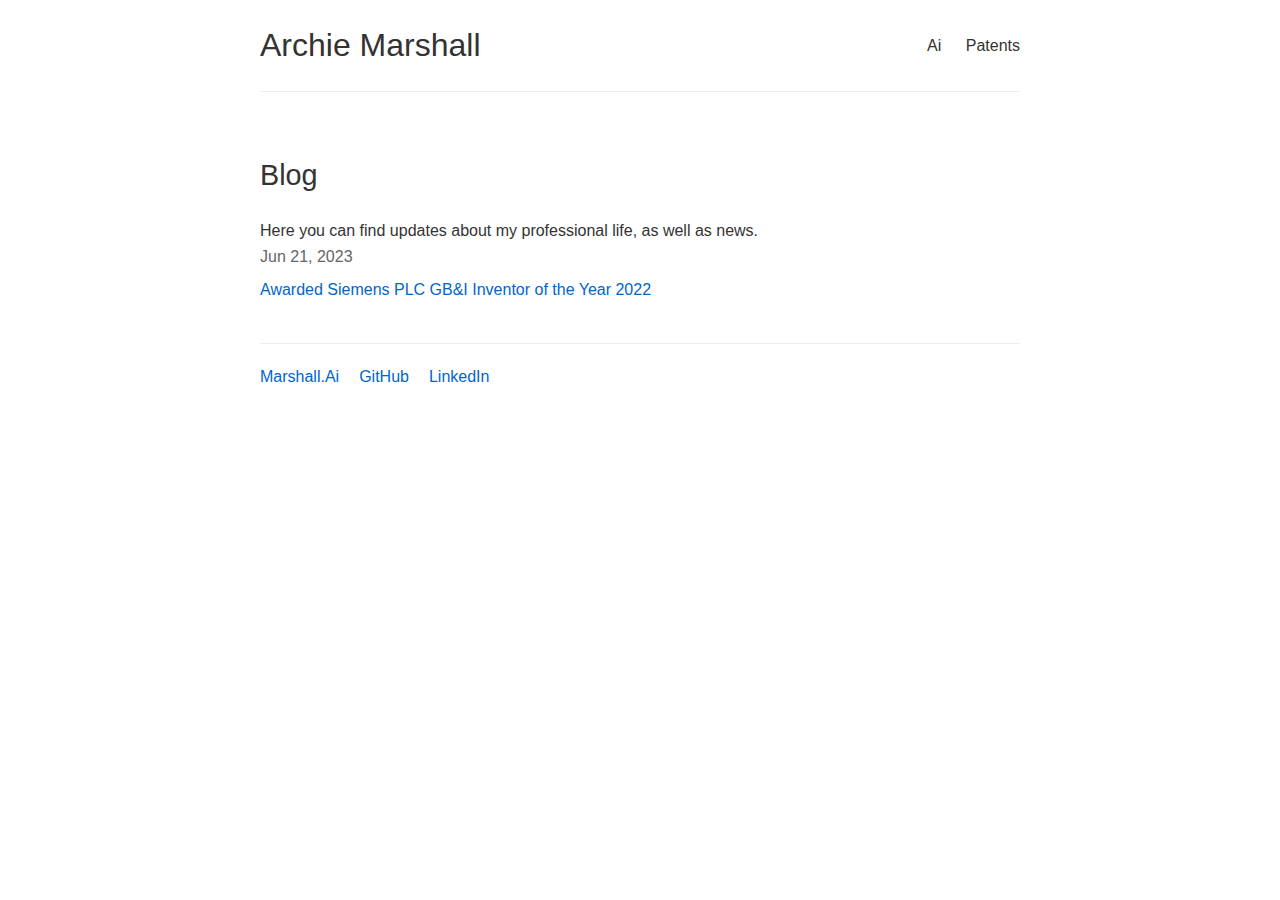
==== blog.html @ 5c090c80 "initial draft of light bio site" ====
<!DOCTYPE html>
<html lang="en">

<head>
    <meta charset="UTF-8">
    <meta name="viewport" content="width=device-width, initial-scale=1.0">
    <title>Blog - Archie Marshall</title>
    <link rel="stylesheet" href="css/style.css">
</head>

<body>
    <header>
        <h1><a href="index.html" style="color: inherit; text-decoration: none;">Archie Marshall</a></h1>
        <nav>
            <!-- <a href="blog.html">Blog</a> -->
            <a href="https://zippy-mermaid-ccc255.netlify.app/">Ai</a>
            <a href="patents.html">Patents</a>
        </nav>
    </header>

    <main>
        <section id="blog">
            <h2>Blog</h2>
            <p>Here you can find updates about my professional life, as well as news.
            </p>

            <div class="blog-post">
                <div class="date">Jun 21, 2023</div>
                <a href="#">Awarded Siemens PLC GB&I Inventor of the Year 2022</a>
            </div>
        </section>

        <footer class="contact">
            <a href="https://zippy-mermaid-ccc255.netlify.app/">Marshall.Ai</a>
            <a href="https://github.com/atwmarshall">GitHub</a>
            <a href="https://www.linkedin.com/in/atwmarshall/">LinkedIn</a>
        </footer>
    </main>
</body>

</html>
---- css/style.css ----
/* css/style.css */
* {
    margin: 0;
    padding: 0;
    box-sizing: border-box;
    font-family: -apple-system, BlinkMacSystemFont, "Segoe UI", Roboto, Helvetica, Arial, sans-serif;
}

body {
    max-width: 800px;
    margin: 0 auto;
    padding: 20px;
    color: #333;
    line-height: 1.6;
}

header {
    display: flex;
    justify-content: space-between;
    align-items: center;
    margin-bottom: 60px;
    padding-bottom: 20px;
    border-bottom: 1px solid #eee;
}

nav a {
    margin-left: 20px;
    text-decoration: none;
    color: #333;
}

nav a:hover {
    color: #0066cc;
}

h1 {
    font-size: 2em;
    font-weight: normal;
}

h2 {
    font-size: 1.8em;
    margin: 40px 0 20px;
    font-weight: normal;
}

.profile {
    display: flex;
    gap: 30px;
    margin-bottom: 40px;
}

.profile img {
    width: 200px;
    height: 200px;
    object-fit: cover;
    border-radius: 4px;
}

.profile-content {
    flex: 1;
}

.blog-post {
    margin-bottom: 30px;
}

.date {
    color: #666;
    margin-bottom: 8px;
}

.patent {
    margin-bottom: 20px;
    padding-left: 20px;
}

a {
    color: #0066cc;
    text-decoration: none;
}

a:hover {
    text-decoration: underline;
}

.contact {
    margin-top: 40px;
    padding-top: 20px;
    border-top: 1px solid #eee;
    display: flex;
    gap: 20px;
}
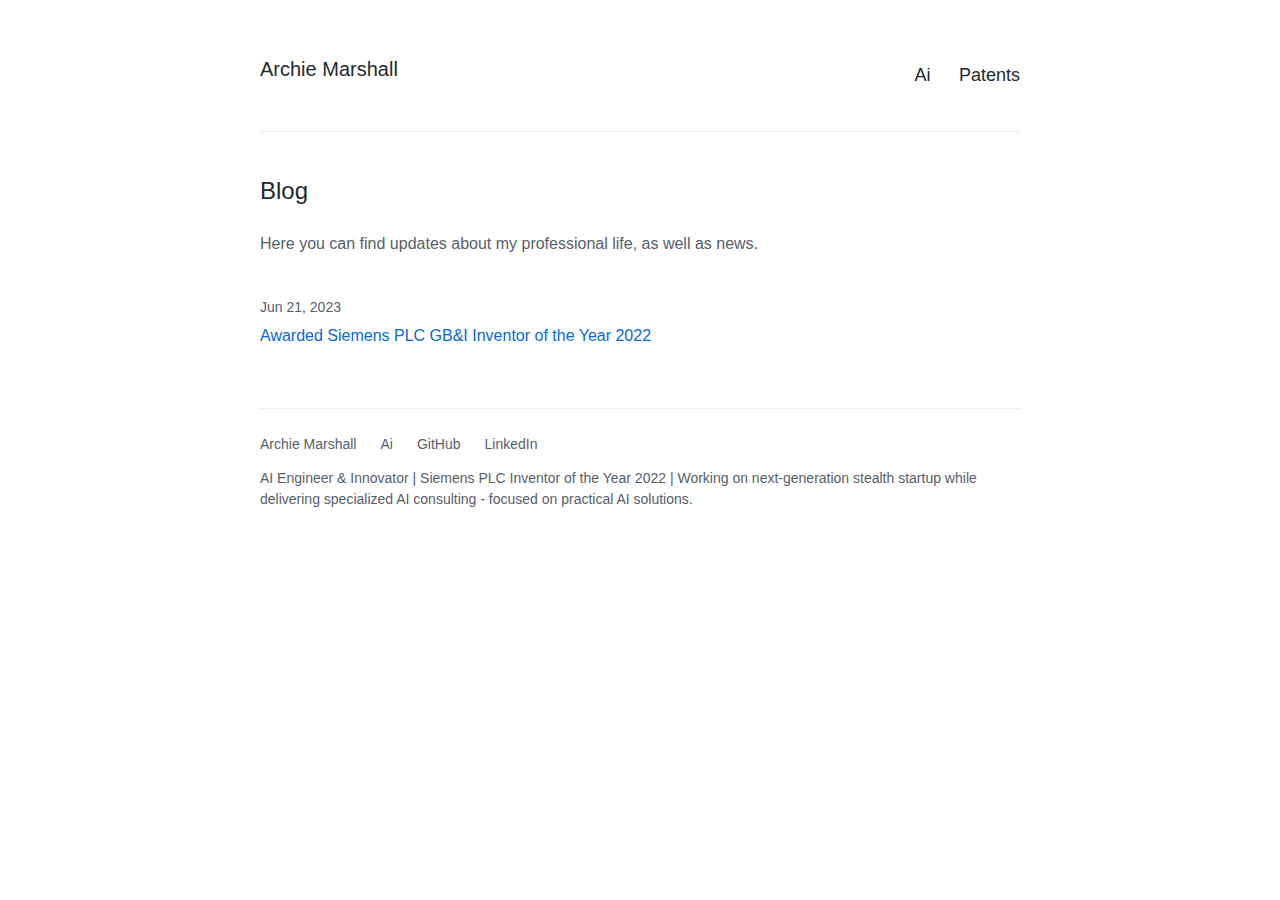
==== commit 6be81a6a: "updated with content - ready to go but plain" ====
--- a/blog.html
+++ b/blog.html
@@ -10,7 +10,7 @@
 
 <body>
     <header>
-        <h1><a href="index.html" style="color: inherit; text-decoration: none;">Archie Marshall</a></h1>
+        <h1><a href="index.html" class="site-title" style="color: inherit; text-decoration: none;">Archie Marshall</a></h1>
         <nav>
             <!-- <a href="blog.html">Blog</a> -->
             <a href="https://zippy-mermaid-ccc255.netlify.app/">Ai</a>
@@ -19,9 +19,9 @@
     </header>
 
     <main>
-        <section id="blog">
+        <section class="blog-section">
             <h2>Blog</h2>
-            <p>Here you can find updates about my professional life, as well as news.
+            <p class="blog-intro">Here you can find updates about my professional life, as well as news.
             </p>
 
             <div class="blog-post">
@@ -30,10 +30,15 @@
             </div>
         </section>
 
-        <footer class="contact">
-            <a href="https://zippy-mermaid-ccc255.netlify.app/">Marshall.Ai</a>
-            <a href="https://github.com/atwmarshall">GitHub</a>
-            <a href="https://www.linkedin.com/in/atwmarshall/">LinkedIn</a>
+        <footer class="footer">
+            <div class="footer-content">
+                <span>Archie Marshall</span>
+                <a href="https://zippy-mermaid-ccc255.netlify.app/">Ai</a>
+                <a href="https://github.com/atwmarshall">GitHub</a>
+                <a href="https://www.linkedin.com/in/atwmarshall/">LinkedIn</a>
+            </div>
+            <p class="footer-description">AI Engineer & Innovator | Siemens PLC Inventor of the Year 2022 | Working on
+                next-generation stealth startup while delivering specialized AI consulting - focused on practical AI solutions.</p>
         </footer>
     </main>
 </body>
--- a/css/style.css
+++ b/css/style.css
@@ -3,80 +3,128 @@
     margin: 0;
     padding: 0;
     box-sizing: border-box;
-    font-family: -apple-system, BlinkMacSystemFont, "Segoe UI", Roboto, Helvetica, Arial, sans-serif;
+    font-family: -apple-system, BlinkMacSystemFont, "Segoe UI", Roboto, Arial, sans-serif;
 }
 
 body {
     max-width: 800px;
     margin: 0 auto;
     padding: 20px;
-    color: #333;
+    color: #24292f;
     line-height: 1.6;
+    font-size: 16px;
 }
 
 header {
     display: flex;
     justify-content: space-between;
     align-items: center;
-    margin-bottom: 60px;
-    padding-bottom: 20px;
-    border-bottom: 1px solid #eee;
+    margin-bottom: 40px;
+    padding: 20px 0;
+    border-bottom: 1px solid #eaecef;
+}
+
+.site-title {
+    font-size: 20px;
+    font-weight: 400;
+    color: #24292f;
+    text-decoration: none;
 }
 
 nav a {
-    margin-left: 20px;
+    margin-left: 24px;
     text-decoration: none;
-    color: #333;
+    color: #24292f;
+    font-size: 18px;
 }
 
 nav a:hover {
-    color: #0066cc;
+    color: #0969da;
 }
 
-h1 {
-    font-size: 2em;
-    font-weight: normal;
+.profile-section {
+    display: flex;
+    flex-direction: column;
+    align-items: center;
+    margin-bottom: 40px;
+    text-align: left;
 }
 
-h2 {
-    font-size: 1.8em;
-    margin: 40px 0 20px;
-    font-weight: normal;
-}
-
-.profile {
-    display: flex;
-    gap: 30px;
+.profile-image {
+    width: 300px;
+    height: 300px;
+    object-fit: cover;
     margin-bottom: 40px;
-}
-
-.profile img {
-    width: 200px;
-    height: 200px;
-    object-fit: cover;
     border-radius: 4px;
 }
 
 .profile-content {
-    flex: 1;
+    width: 100%;
+}
+
+/* Blog styles */
+.blog-section {
+    margin-top: 20px;
+}
+
+.blog-intro {
+    margin-bottom: 40px;
+    color: #57606a;
 }
 
 .blog-post {
-    margin-bottom: 30px;
+    margin-bottom: 32px;
 }
 
 .date {
-    color: #666;
+    color: #57606a;
+    font-size: 14px;
+    margin-bottom: 4px;
+}
+
+/* Patents/Research styles */
+.patents-section {
+    margin-top: 20px;
+}
+
+.patent-item {
+    margin-bottom: 24px;
+    padding: 16px 0;
+    border-bottom: 1px solid #eaecef;
+}
+
+.patent-title {
+
+    font-size: 20px;
+    font-weight: 300;
     margin-bottom: 8px;
 }
 
-.patent {
+.patent-meta {
+    color: #57606a;
+    font-size: 14px;
+    margin-bottom: 8px;
+}
+
+/* Common elements */
+h1,
+h2 {
+    font-weight: 200;
     margin-bottom: 20px;
-    padding-left: 20px;
+}
+
+h2 {
+    font-size: 24px;
+    margin-top: 40px;
+}
+
+p {
+    margin-bottom: 16px;
+    color: #24292f;
 }
 
 a {
-    color: #0066cc;
+    color: #0969da;
     text-decoration: none;
 }
 
@@ -84,10 +132,33 @@
     text-decoration: underline;
 }
 
-.contact {
-    margin-top: 40px;
-    padding-top: 20px;
-    border-top: 1px solid #eee;
+/* Footer styles */
+.footer {
+    margin-top: 60px;
+    padding-top: 24px;
+    border-top: 1px solid #eaecef;
+}
+
+.footer-content {
     display: flex;
-    gap: 20px;
-}+    gap: 24px;
+    color: #57606a;
+    font-size: 14px;
+}
+
+.footer-content a {
+    color: #57606a;
+    text-decoration: none;
+}
+
+.footer-content a:hover {
+    color: #0969da;
+    text-decoration: underline;
+}
+
+.footer-description {
+    color: #57606a;
+    font-size: 14px;
+    margin-top: 12px;
+    line-height: 1.5;
+}
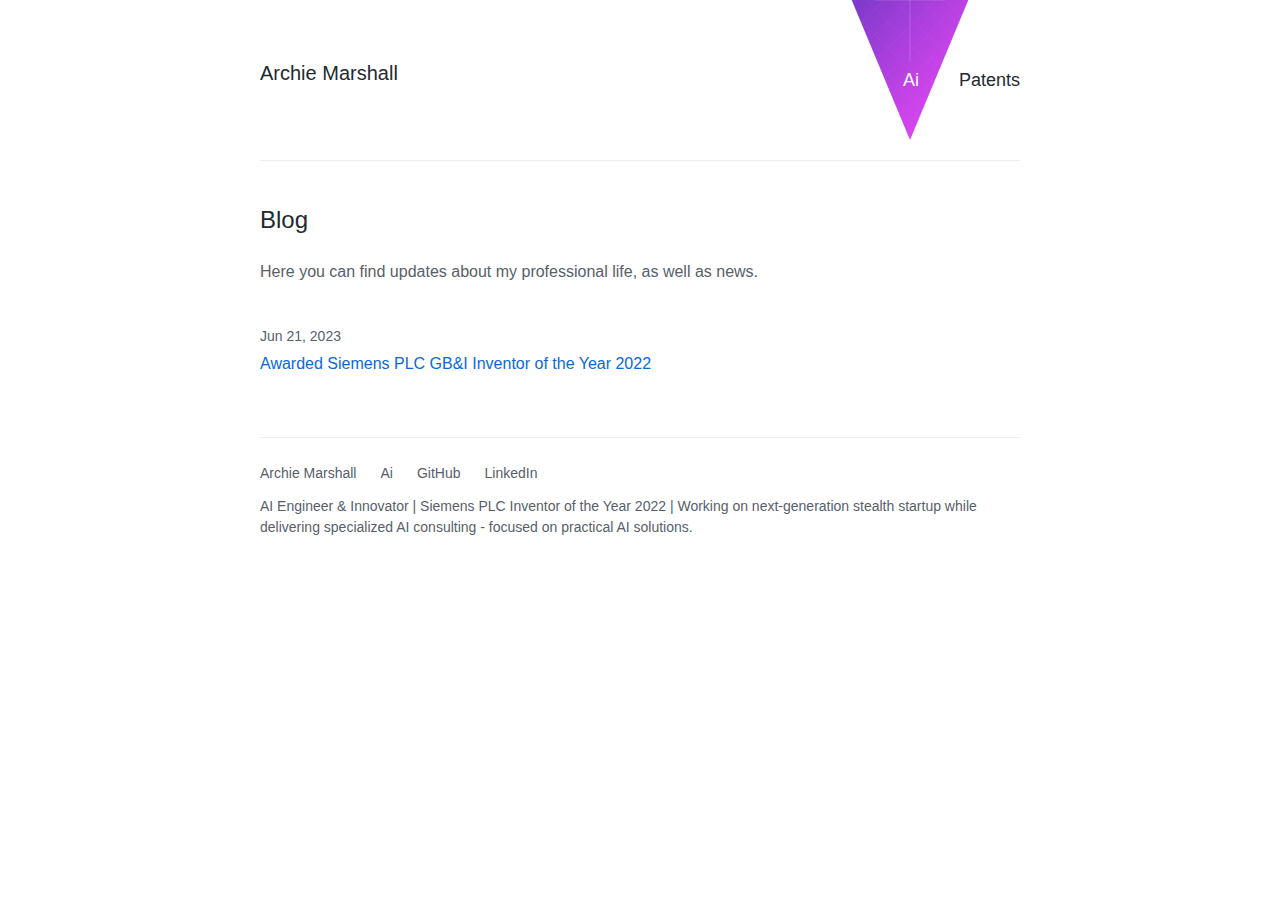
==== commit 774e1fea: "added neural network shard for Ai link in banner" ====
--- a/blog.html
+++ b/blog.html
@@ -13,7 +13,10 @@
         <h1><a href="index.html" class="site-title" style="color: inherit; text-decoration: none;">Archie Marshall</a></h1>
         <nav>
             <!-- <a href="blog.html">Blog</a> -->
-            <a href="https://zippy-mermaid-ccc255.netlify.app/">Ai</a>
+            <div class="ai-link-container">
+                <img src="media/shard-bg.svg" alt="" class="ai-shard">
+                <a href="https://zippy-mermaid-ccc255.netlify.app/" class="ai-link">Ai</a>
+            </div>
             <a href="patents.html">Patents</a>
         </nav>
     </header>
--- a/css/style.css
+++ b/css/style.css
@@ -4,6 +4,8 @@
     padding: 0;
     box-sizing: border-box;
     font-family: -apple-system, BlinkMacSystemFont, "Segoe UI", Roboto, Arial, sans-serif;
+    margin-top: 0;
+    padding-top: 0;
 }
 
 body {
@@ -13,6 +15,7 @@
     color: #24292f;
     line-height: 1.6;
     font-size: 16px;
+    margin-top: 0;
 }
 
 header {
@@ -22,6 +25,9 @@
     margin-bottom: 40px;
     padding: 20px 0;
     border-bottom: 1px solid #eaecef;
+    position: relative;
+    margin-top: 0;
+    padding-top: 0;
 }
 
 .site-title {
@@ -29,6 +35,11 @@
     font-weight: 400;
     color: #24292f;
     text-decoration: none;
+}
+
+nav {
+    margin-top: 0;
+    padding-top: 0;
 }
 
 nav a {
@@ -81,6 +92,66 @@
     font-size: 14px;
     margin-bottom: 4px;
 }
+
+/* AI link styling */
+.ai-link-container {
+    position: relative;
+    display: flex;
+    align-items: center;
+    justify-content: center;
+    height: 120px;
+    /* Increased for larger shard */
+    margin-left: 40px;
+    /* Move the whole container right */
+}
+
+.ai-link {
+    position: relative;
+    color: white !important;
+    z-index: 2;
+    text-decoration: none;
+    font-size: 18px;
+    text-align: center;
+    padding: 8px 16px;
+}
+
+.ai-shard {
+    position: absolute;
+    top: -90px;
+    /* Extend further for larger size */
+    left: 65%;
+    transform: translateX(-50%);
+    width: 180px;
+    /* 1.5x wider */
+    height: 210px;
+    /* 1.5x taller */
+    z-index: 1;
+    pointer-events: none;
+}
+
+/* Keep the rest of your nav styling the same */
+nav {
+    display: flex;
+    align-items: center;
+}
+
+nav a {
+    margin-left: 24px;
+    text-decoration: none;
+    color: #24292f;
+    font-size: 18px;
+    margin-top: 0;
+}
+
+/* Hover effects */
+.ai-link-container:hover .ai-shard {
+    filter: brightness(1.2);
+}
+
+.ai-link-container:hover .ai-link {
+    text-decoration: none;
+}
+
 
 /* Patents/Research styles */
 .patents-section {
@@ -162,3 +233,4 @@
     margin-top: 12px;
     line-height: 1.5;
 }
+
